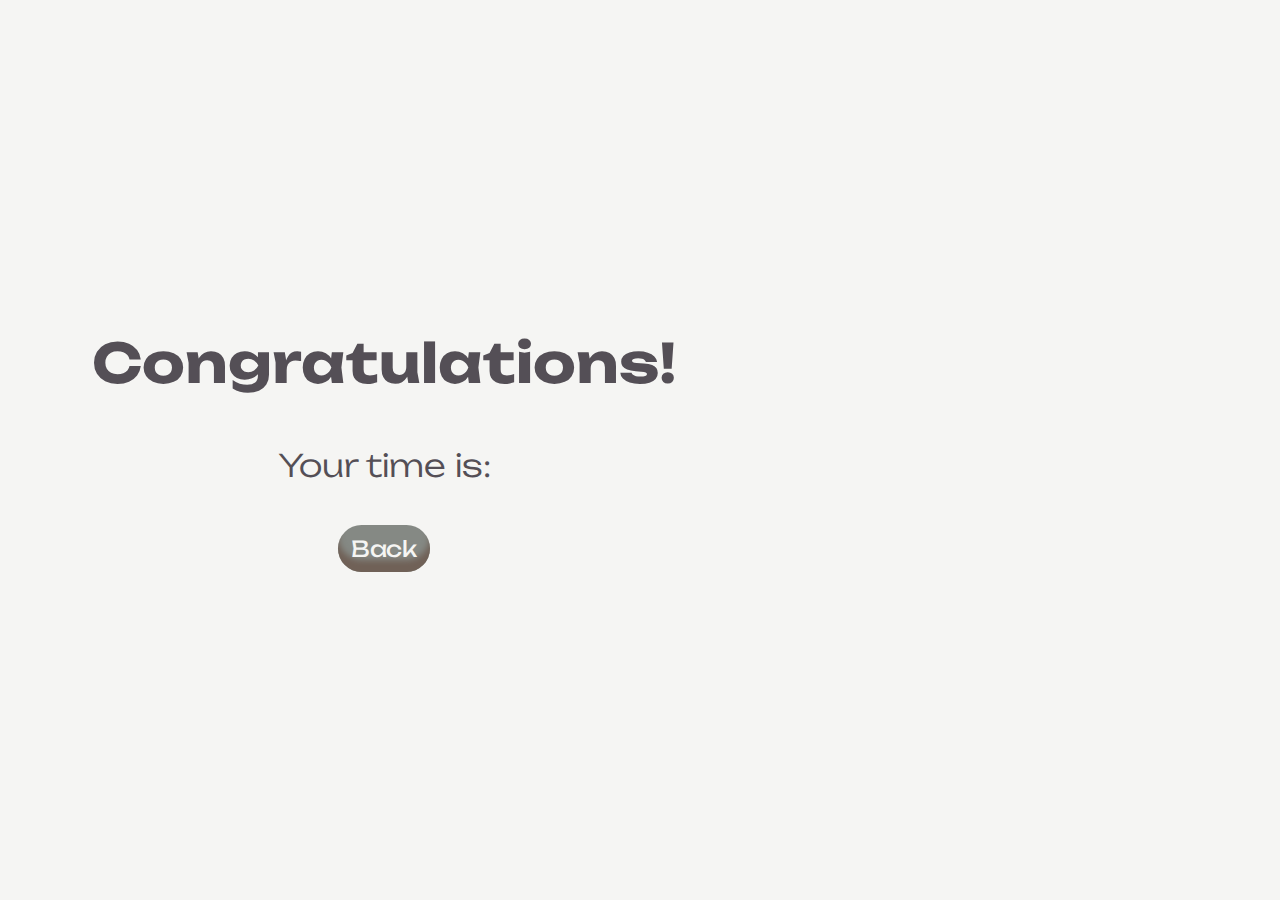
==== end.html @ d203604c "Add responsivness and media queries for small mobile devices" ====
<!DOCTYPE html>
<html lang="en">

<head>
    <meta charset="UTF-8">
    <meta http-equiv="X-UA-Compatible" content="IE=edge">
    <meta name="viewport" content="width=device-width, initial-scale=1.0">
    <meta name="description" content="Time Quiz Web App is a game where you pick right answer for time.">
    <meta name="keywords" content="quiz app, game, questions and answers, time">
    <title>Time Quiz</title>
    <link rel="stylesheet" href="assets/css/style.css">
</head>

<body>
    <div class="container">
        <div id="end" class="flex-center flex-column">
            <h1>Congratulations!</h1>
            <div class="inline-header">
                <h3>Your time is: <span id="final-score"></span></h3>
            </div>
            <a class="btn" role="button" href="index.html"> Back </a>
        </div>
        <script src="/assets/js/end.js"></script>
</body>

</html>
---- assets/css/style.css ----
/* Import the Unbounded font from Google Fonts */
@import url('https://fonts.googleapis.com/css2?family=Unbounded:wght@200;300;400;500;600;700;800;900&display=swap');

/* Set some CSS variables that can be used throughout the page */
:root {
    --primary-background-color: #f5f5f3;
    --primary-font-color: #544F56;
    --primary-font-color-opacity: #544F56;
    --primary-button-background: #858984;
    background-color: var(--primary-background-color);
    color: var(--primary-font-color);
    font-size: 62.5%;
}

/* Apply some common styles to all elements on the page */
* {
    box-sizing: border-box;
    font-family: 'Unbounded', cursive;
    margin: 0;
    padding: 0;
}

/* Set margin bottom for heading elements */
h1,
h2,
h3,
h4 {
    margin-bottom: 1rem;
}

/* Style for header elements */
h1 {
    font-size: 5.4rem;
    margin-bottom: 5rem;
}

h2 {
    font-size: 3.9rem;
    font-weight: 400;
    margin-bottom: 4rem;
}

h3 {
    font-size: 3.1rem;
    margin-bottom: 4rem;
    font-weight: 300;
    padding: 0rem 15rem;
}

/* Set global values */
.container {
    width: 100vw;
    height: 100vh;
    display: flex;
    justify-content: center;
    align-items: center;
    max-width: 75rem;
    margin: 0 auto;
    padding: 2rem;
}

.container>* {
    width: 100%;
    text-align: center;
}

.flex-column {
    display: flex;
    flex-direction: column;
}

.flex-center {
    justify-content: center;
    align-items: center;
}

.justify-center {
    justify-content: center;
}

.text-center {
    text-align: center;
}

.hidden {
    display: none;
}

/* Home page buttons */
.btn {
    appearance: none;
    background-color: var(--primary-button-background);
    border-radius: 40em;
    border-style: none;
    box-shadow: #706157 0 -12px 6px inset;
    box-sizing: border-box;
    color: var(--primary-background-color);
    cursor: pointer;
    display: inline-block;
    font-family: inherit;
    font-size: 2.2rem;
    font-weight: 400;
    letter-spacing: -.24px;
    margin: 0;
    outline: none;
    padding: 1rem 1.3rem;
    quotes: auto;
    text-align: center;
    text-decoration: none;
    transition: all .15s;
    user-select: none;
    -webkit-user-select: none;
    touch-action: manipulation;
}

.btn:hover {
    background-color: #FFC229;
    box-shadow: #FF6314 0 -6px 8px inset;
    transform: scale(1.125);
}

.btn:active {
    transform: scale(1.025);
}

.btn-info {
    font-size: 1.7rem;
    margin: 0rem 0rem 4rem 0rem;
}

/* Popup home page instruction container */

#popupContainer {
    display: none;
    position: fixed;
    top: 50%;
    left: 50%;
    transform: translate(-50%, -50%);
    width: 90%;
    height: 90%;
    background-color: var(--primary-font-color-opacity);
    z-index: 9999;
    max-width: 70rem;
    overflow: auto;
    scroll-snap-align: end;
    scroll-snap-type: y mandatory;
    animation: fadeIn 0.5s ease-in-out;
}

/* FadeIn instructions container animation */
@keyframes fadeIn {
    from {
        opacity: 0;
    }

    to {
        opacity: 1;
    }
}

#popupContainer.show {
    display: flex;
    align-items: center;
}

#popupContainer > p {
    color: var(--primary-background-color);
    font-size: 1.5rem;
    letter-spacing: 0.5;
    line-height: 1.8;
    text-align: left;
    padding: 3rem;
    max-height: 100%;
    text-shadow: 1px 1px 2px var(--primary-font-color);
}

/* GAME */

.answer {
    margin-bottom: 0.5rem;
    display: flex;
    flex-direction: row;
    cursor: pointer;
    width: 100%;
    font-size: 1.8rem;
    background-color: #fff;

}
.answer:hover {
    cursor: pointer;
    box-shadow: 0 0.4rem 1.4rem 0 var(--primary-button-background);
    transform: translateY(-0.1rem);
    transition: transform 150ms;
}


.choice-prefix {
    padding: 1.5rem 2.5rem;
    background-color: var(--primary-font-color);
    color: var(--primary-background-color);
}

.choice-text {
    padding: 1.5rem;
    width: 100%;
}

#nextBtn {
    width: 20%;
    margin: 3rem auto;
}

.correct {
    background-color: #135c11;
    color: #e3dee1;
}

.incorrect {
    background-color: #8e0909;
    color: #e3dee1;
}

/* Stopwatch */
.stopwatch {
    font-size: 4rem;
    padding: 3rem;
    color:#FFC229;
    font-weight: 600;
}

 /* Spacebar */
#spacebarContainer {
    width: 20rem;
    height: 4rem;
    border: 3px solid var(--primary-font-color);
    background-color: #fff;
    width: 50%;
    display: flex;
    margin: 5rem auto;
    align-items: center;
    padding: 0 0.3rem;
}

.spacebar-percent {
    height: 80%;
    background-color: #FFC229;
    width: 0%;
    border: none;
    display: inherit;
    align-items: center;
}

/* Loader */
#loader {
    border: 16px solid white;
    border-radius: 50%;
    border-top: 16px solid #FFC229;
    width: 12rem;
    height: 12rem;
    animation: spin 2s linear infinite;
}

/* Loader animation */
@keyframes spin {
    0% {
        transform: rotate(0deg);
    }
    100% {
        transform: rotate(360deg);
    }
}

/* End page */

.inline-header {
    display: inline-block;
    flex-direction: row;
    padding: 0;
    margin: 0;
    text-align: center;
}



/* Media queries */

/* 
  ##Device = Desktops
  ##Screen = 1281px to higher resolution desktops
*/

@media (min-width: 1281px) {
  
    /* CSS */
    
  }
  
  /* 
    ##Device = Laptops, Desktops
    ##Screen = B/w 1025px to 1280px
  */
  
  @media (min-width: 1025px) and (max-width: 1280px) {
    
    /* CSS */
    
  }
  
  /* 
    ##Device = Tablets, Ipads (portrait)
    ##Screen = B/w 768px to 1024px
  */
  
  @media (min-width: 768px) and (max-width: 1024px) {
    
    /* CSS */
    
  }
  
  /* 
    ##Device = Tablets, Ipads (landscape)
    ##Screen = B/w 768px to 1024px
  */
  
  @media (min-width: 768px) and (max-width: 1024px) and (orientation: landscape) {
    
    /* CSS */
    
  }
  
  /* 
    ##Device = Low Resolution Tablets, Mobiles (Landscape)
    ##Screen = B/w 481px to 767px
  */
  
  @media (min-width: 481px) and (max-width: 767px) {
    
    
    
  }
  
  /* 
    ##Device = Most of the Smartphones Mobiles (Portrait)
    ##Screen = B/w 320px to 479px
  */
  
  @media (min-width: 320px) and (max-width: 480px) {
    
    h2 {
        font-size: 1.6rem;
    }
    .answer {
        font-size: 1.3rem;
    }
    .stopwatch {
        font-size: 3.4rem;
        padding: 2.4rem;
        font-weight: 500;
    }
    
     /* Spacebar */
    #spacebarContainer {
        width: 15rem;
        height: 3rem;
    }
    
    /* Loader */
    #loader {
        border: 8px solid white;
        border-top: 8px solid #FFC229;
        width: 6rem;
        height: 6rem;
    }
    #end h1 {
        font-size: 2.7rem;
    }

    #end h3 {
        font-size: 2.4rem;
    }

    #end span {
        font-weight: 500;
        padding: 10rem;
  }
}

@media screen and (orientation: landscape) {
    html {
      max-width: 768px;
      overflow-x: hidden;
    }
  }
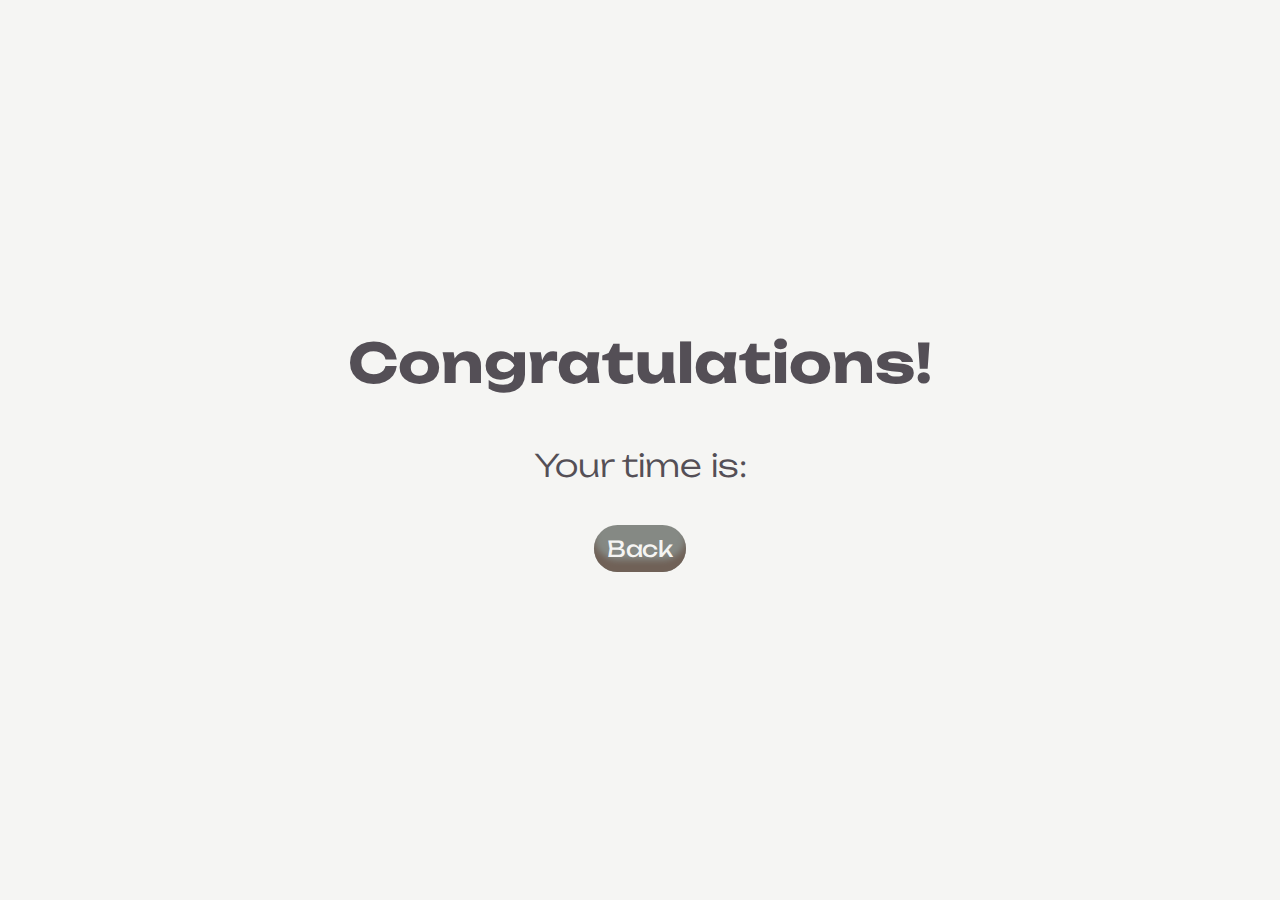
==== commit 149a24de: "Block portrait mode for mobile devices" ====
--- a/end.html
+++ b/end.html
@@ -9,6 +9,12 @@
     <meta name="keywords" content="quiz app, game, questions and answers, time">
     <title>Time Quiz</title>
     <link rel="stylesheet" href="assets/css/style.css">
+    <script>
+        // Lock screen orientation to portrait mode
+        if (screen.orientation.lock) {
+          screen.orientation.lock("portrait");
+        }
+      </script>
 </head>
 
 <body>
@@ -20,7 +26,7 @@
             </div>
             <a class="btn" role="button" href="index.html"> Back </a>
         </div>
-        <script src="/assets/js/end.js"></script>
+        <script src="assets/js/end.js"></script>
 </body>
 
 </html>--- a/assets/css/style.css
+++ b/assets/css/style.css
@@ -383,11 +383,4 @@
         font-weight: 500;
         padding: 10rem;
   }
-}
-
-@media screen and (orientation: landscape) {
-    html {
-      max-width: 768px;
-      overflow-x: hidden;
-    }
-  }+}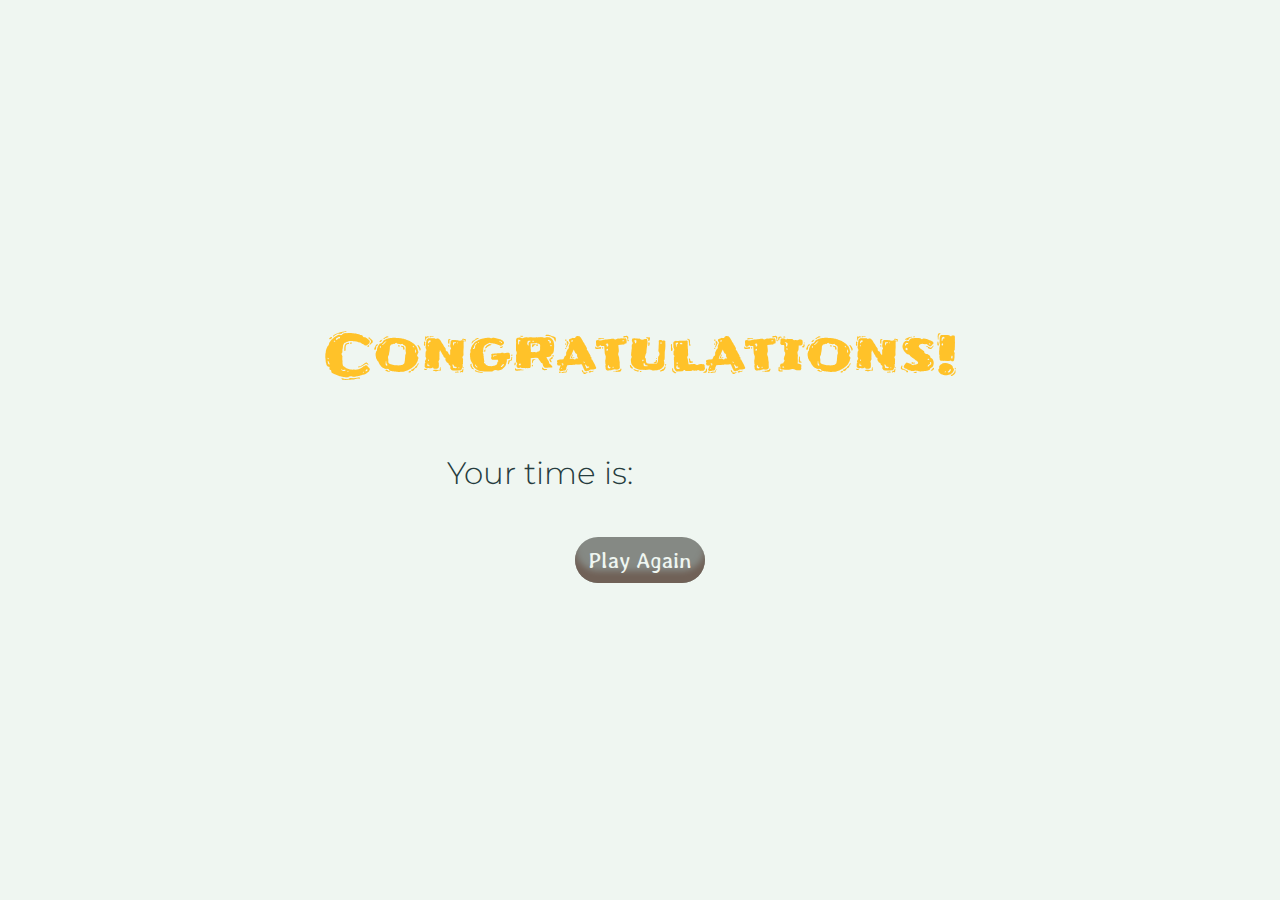
==== commit 2b1e9ce0: "Add comments to all files" ====
--- a/end.html
+++ b/end.html
@@ -9,22 +9,19 @@
     <meta name="keywords" content="quiz app, game, questions and answers, time">
     <title>Time Quiz</title>
     <link rel="stylesheet" href="assets/css/style.css">
-    <script>
-        // Lock screen orientation to portrait mode
-        if (screen.orientation.lock) {
-          screen.orientation.lock("portrait");
-        }
-      </script>
-</head>
-
+    
 <body>
+    <!-- Main div container -->
     <div class="container">
         <div id="end" class="flex-center flex-column">
+            <!-- Header -->
             <h1>Congratulations!</h1>
+            <!-- Score with innerText final score function -->
             <div class="inline-header">
                 <h3>Your time is: <span id="final-score"></span></h3>
             </div>
-            <a class="btn" role="button" href="index.html"> Back </a>
+            <!-- Return to beginning button -->
+            <a class="btn" role="button" href="index.html"> Play Again </a>
         </div>
         <script src="assets/js/end.js"></script>
 </body>
--- a/assets/css/style.css
+++ b/assets/css/style.css
@@ -1,21 +1,26 @@
 /* Import the Unbounded font from Google Fonts */
-@import url('https://fonts.googleapis.com/css2?family=Unbounded:wght@200;300;400;500;600;700;800;900&display=swap');
+@import url('https://fonts.googleapis.com/css2?family=Averia+Libre:ital,wght@0,300;0,400;0,700;1,300;1,400;1,700&family=Frijole&family=Montserrat:ital,wght@0,100;0,200;0,300;0,400;0,500;0,600;0,700;0,800;0,900;1,100;1,200;1,300;1,400;1,500;1,600;1,700;1,800;1,900&display=swap');
 
 /* Set some CSS variables that can be used throughout the page */
 :root {
-    --primary-background-color: #f5f5f3;
-    --primary-font-color: #544F56;
-    --primary-font-color-opacity: #544F56;
+    --primary-background-color: #EFF6F1;
+    --primary-font-color: #263C3E;
     --primary-button-background: #858984;
+    --secondary-button-background: #94ACA6;
+    --button-active: #FFC229;
+    --font-header: 'Frijole', cursive;
+    --font-button: 'Averia Libre', cursive;
+    --font-primary: 'Montserrat', sans-serif;
     background-color: var(--primary-background-color);
     color: var(--primary-font-color);
     font-size: 62.5%;
+    scroll-behavior: smooth;
 }
 
 /* Apply some common styles to all elements on the page */
 * {
     box-sizing: border-box;
-    font-family: 'Unbounded', cursive;
+    font-family: var(--font-primary);
     margin: 0;
     padding: 0;
 }
@@ -32,6 +37,9 @@
 h1 {
     font-size: 5.4rem;
     margin-bottom: 5rem;
+    font-family: var(--font-header);
+    font-weight: 400;
+    color: var(--button-active);
 }
 
 h2 {
@@ -97,7 +105,7 @@
     color: var(--primary-background-color);
     cursor: pointer;
     display: inline-block;
-    font-family: inherit;
+    font-family: var(--font-button);
     font-size: 2.2rem;
     font-weight: 400;
     letter-spacing: -.24px;
@@ -114,7 +122,7 @@
 }
 
 .btn:hover {
-    background-color: #FFC229;
+    background-color: var(--button-active);
     box-shadow: #FF6314 0 -6px 8px inset;
     transform: scale(1.125);
 }
@@ -126,6 +134,7 @@
 .btn-info {
     font-size: 1.7rem;
     margin: 0rem 0rem 4rem 0rem;
+    background-color: var(--secondary-button-background);
 }
 
 /* Popup home page instruction container */
@@ -138,7 +147,7 @@
     transform: translate(-50%, -50%);
     width: 90%;
     height: 90%;
-    background-color: var(--primary-font-color-opacity);
+    background-color: var(--primary-font-color);
     z-index: 9999;
     max-width: 70rem;
     overflow: auto;
@@ -163,13 +172,13 @@
     align-items: center;
 }
 
-#popupContainer > p {
+#popupContainer>p {
     color: var(--primary-background-color);
-    font-size: 1.5rem;
+    font-size: 1.8rem;
     letter-spacing: 0.5;
     line-height: 1.8;
     text-align: left;
-    padding: 3rem;
+    padding: 5rem;
     max-height: 100%;
     text-shadow: 1px 1px 2px var(--primary-font-color);
 }
@@ -186,13 +195,14 @@
     background-color: #fff;
 
 }
+
 .answer:hover {
     cursor: pointer;
-    box-shadow: 0 0.4rem 1.4rem 0 var(--primary-button-background);
-    transform: translateY(-0.1rem);
-    transition: transform 150ms;
-}
-
+}
+
+.answer:active {
+    background-color: transparent;
+  }
 
 .choice-prefix {
     padding: 1.5rem 2.5rem;
@@ -223,12 +233,13 @@
 /* Stopwatch */
 .stopwatch {
     font-size: 4rem;
+    font-family: var(--font-header);
     padding: 3rem;
-    color:#FFC229;
-    font-weight: 600;
-}
-
- /* Spacebar */
+    color: var(--button-active);
+    font-weight: 400;
+}
+
+/* Spacebar */
 #spacebarContainer {
     width: 20rem;
     height: 4rem;
@@ -243,7 +254,7 @@
 
 .spacebar-percent {
     height: 80%;
-    background-color: #FFC229;
+    background-color: var(--button-active);
     width: 0%;
     border: none;
     display: inherit;
@@ -254,7 +265,7 @@
 #loader {
     border: 16px solid white;
     border-radius: 50%;
-    border-top: 16px solid #FFC229;
+    border-top: 16px solid var(--button-active);
     width: 12rem;
     height: 12rem;
     animation: spin 2s linear infinite;
@@ -265,6 +276,7 @@
     0% {
         transform: rotate(0deg);
     }
+
     100% {
         transform: rotate(360deg);
     }
@@ -280,97 +292,193 @@
     text-align: center;
 }
 
-
+#end span {
+    font-weight: 400;
+    padding: 10rem;
+    font-size: 4rem;
+    font-family: var(--font-header);
+}
 
 /* Media queries */
-
 /* 
-  ##Device = Desktops
-  ##Screen = 1281px to higher resolution desktops
-*/
-
-@media (min-width: 1281px) {
-  
-    /* CSS */
-    
-  }
-  
-  /* 
-    ##Device = Laptops, Desktops
-    ##Screen = B/w 1025px to 1280px
-  */
-  
-  @media (min-width: 1025px) and (max-width: 1280px) {
-    
-    /* CSS */
-    
-  }
-  
-  /* 
-    ##Device = Tablets, Ipads (portrait)
-    ##Screen = B/w 768px to 1024px
-  */
-  
-  @media (min-width: 768px) and (max-width: 1024px) {
-    
-    /* CSS */
-    
-  }
-  
-  /* 
     ##Device = Tablets, Ipads (landscape)
     ##Screen = B/w 768px to 1024px
   */
-  
-  @media (min-width: 768px) and (max-width: 1024px) and (orientation: landscape) {
-    
-    /* CSS */
-    
-  }
-  
-  /* 
+
+@media (min-width: 768px) and (max-width: 1024px) and (orientation: landscape) {
+
+    .landscape {
+        display: flex;
+        flex-direction: row;
+        margin-top: 3rem;
+        justify-content: center;
+        align-items: center;
+    }
+
+    .lanscape-left {
+        order: 1;
+        width: 30%;
+        justify-content: center;
+    }
+
+    .landscape-right {
+        order: 2;
+        width: 70%;
+        margin-left: 1rem;
+        justify-content: center;
+    }
+
+    h2 {
+        font-size: 1.4rem;
+    }
+
+    .answer {
+        font-size: 1.2rem;
+    }
+
+    .stopwatch {
+        font-size: 4rem;
+        padding: 1rem;
+        font-weight: 500;
+    }
+
+    /* Spacebar */
+    #spacebarContainer {
+        width: 15rem;
+        height: 3rem;
+        margin: 2rem auto;
+    }
+
+    /* Loader */
+    #loader {
+        border: 8px solid white;
+        border-top: 8px solid var(--button-active);
+        width: 6rem;
+        height: 6rem;
+    }
+
+    #end h1 {
+        font-size: 2.7rem;
+    }
+
+    #end h3 {
+        font-size: 2.4rem;
+    }
+
+    #end span {
+        font-weight: 500;
+        padding: 10rem;
+    }
+
+}
+
+/* 
     ##Device = Low Resolution Tablets, Mobiles (Landscape)
     ##Screen = B/w 481px to 767px
   */
-  
-  @media (min-width: 481px) and (max-width: 767px) {
-    
-    
-    
-  }
-  
-  /* 
+
+@media (min-width: 481px) and (max-width: 767px) {
+    .landscape {
+        display: flex;
+        flex-direction: row;
+        margin-top: 3rem;
+        justify-content: center;
+        align-items: center;
+    }
+
+    .lanscape-left {
+        order: 1;
+        width: 30%;
+        justify-content: center;
+    }
+
+    .landscape-right {
+        order: 2;
+        width: 70%;
+        margin-left: 1rem;
+        justify-content: center;
+    }
+
+    h2 {
+        font-size: 1.4rem;
+    }
+
+    .answer {
+        font-size: 1.2rem;
+    }
+
+    .stopwatch {
+        font-size: 3rem;
+        padding: 1rem;
+        font-weight: 500;
+    }
+
+    /* Spacebar */
+    #spacebarContainer {
+        width: 15rem;
+        height: 3rem;
+        margin: 2rem auto;
+    }
+
+    /* Loader */
+    #loader {
+        border: 8px solid white;
+        border-top: 8px solid var(--button-active);
+        width: 6rem;
+        height: 6rem;
+    }
+
+    #end h1 {
+        font-size: 2.7rem;
+    }
+
+    #end h3 {
+        font-size: 2.4rem;
+    }
+
+    #end span {
+        font-weight: 500;
+        padding: 10rem;
+    }
+
+}
+
+/* 
     ##Device = Most of the Smartphones Mobiles (Portrait)
     ##Screen = B/w 320px to 479px
   */
-  
-  @media (min-width: 320px) and (max-width: 480px) {
-    
+
+@media (min-width: 320px) and (max-width: 480px) {
+
     h2 {
-        font-size: 1.6rem;
-    }
+        font-size: 2rem;
+    }
+
     .answer {
-        font-size: 1.3rem;
-    }
+        font-size: 1.5rem;
+    }
+
     .stopwatch {
         font-size: 3.4rem;
         padding: 2.4rem;
         font-weight: 500;
     }
-    
-     /* Spacebar */
+
+    /* Spacebar */
     #spacebarContainer {
         width: 15rem;
         height: 3rem;
-    }
-    
+        margin: 2rem auto;
+    }
+
     /* Loader */
     #loader {
         border: 8px solid white;
-        border-top: 8px solid #FFC229;
+        border-top: 8px solid var(--button-active);
         width: 6rem;
         height: 6rem;
     }
+
     #end h1 {
         font-size: 2.7rem;
     }
@@ -382,5 +490,16 @@
     #end span {
         font-weight: 500;
         padding: 10rem;
-  }
+    }
+}
+
+@media (max-width: 320px) {
+
+    h2 {
+        font-size: 1.5rem;
+    }
+
+    .answer {
+        font-size: 1.3rem;
+    }
 }